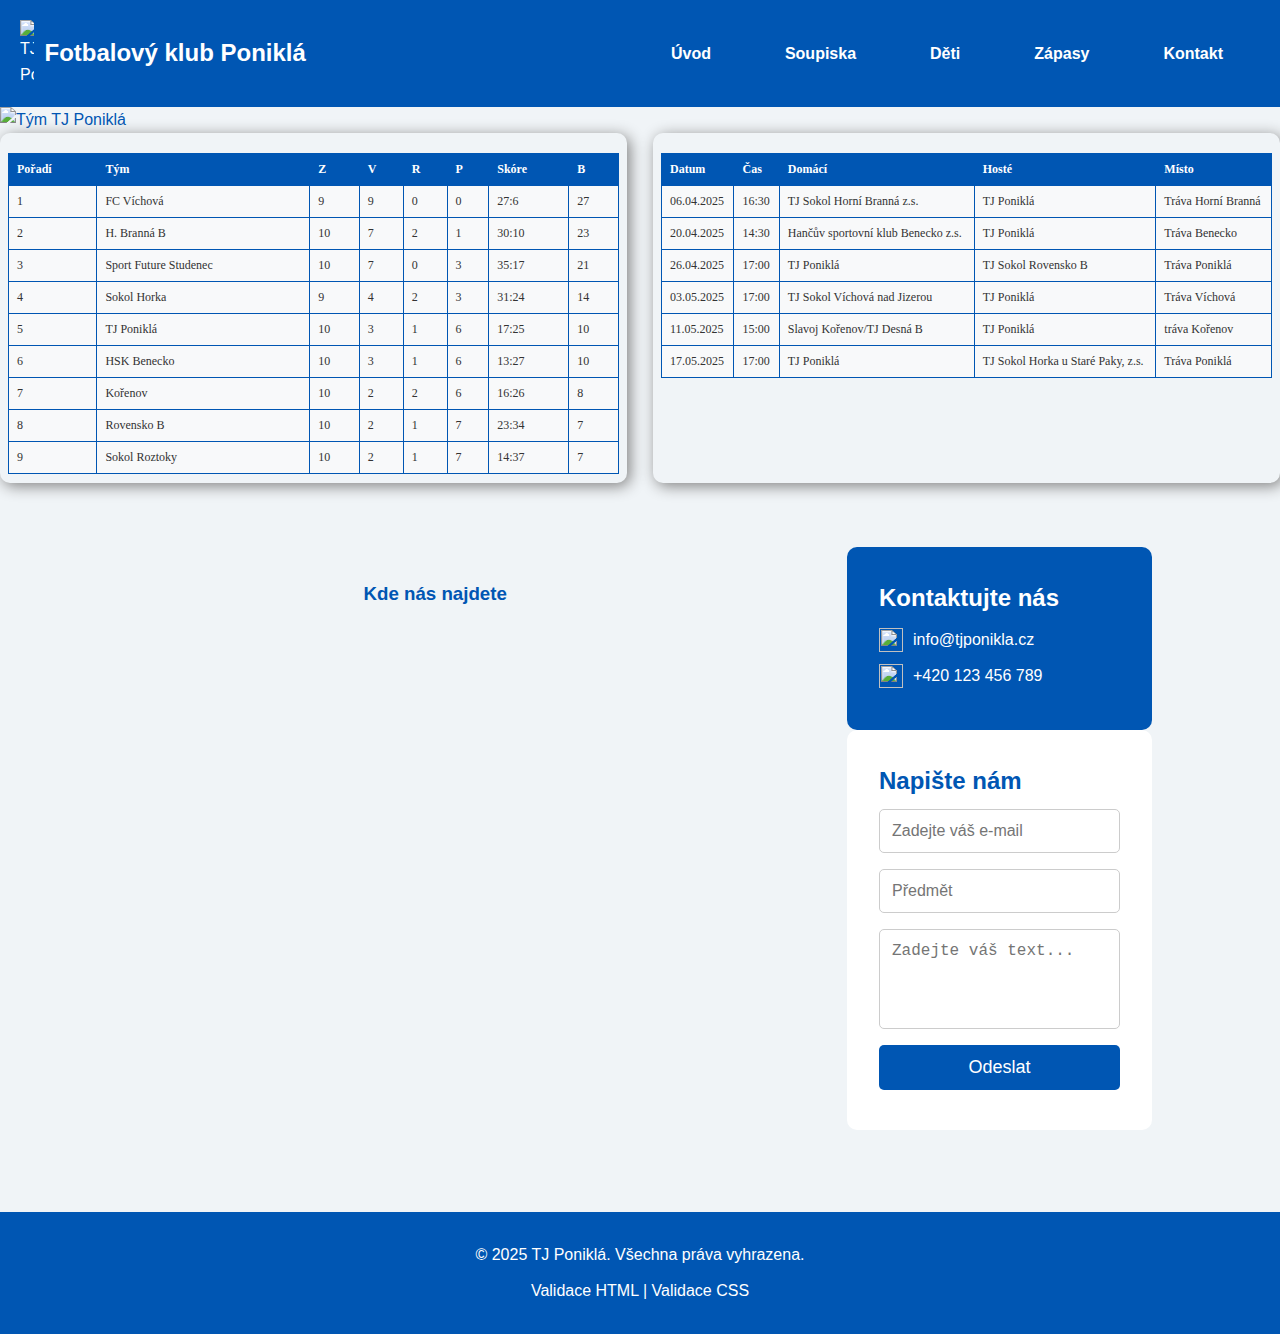
==== index.html @ bc66845b "Add files via upload" ====
<!DOCTYPE html>
<html lang="cs">

<head>
    <meta charset="UTF-8">
    <meta name="viewport" content="width=device-width, initial-scale=1.0">
    <meta http-equiv="X-UA-Compatible" content="ie=edge">
    <title>TJ Poniklá</title>
    <link rel="stylesheet" href="style.css">
</head>

<body>
    <header>
        <div class="logo">
            <img src="imagine/logo.jpg" alt="TJ Poniklá">
            <span class="logo-text">Fotbalový klub Poniklá</span>
        </div>
        <nav>
            <div id="menu-icon">
                <span></span>
                <span></span>
                <span></span>
            </div>
            <ul id="nav-list">
                <li><a href="index.html">Úvod</a></li>
                <li><a href="soupiska.html">Soupiska</a></li>
                <li><a href="deti.html">Děti</a></li>
                <li><a href="zapasy.html">Zápasy</a></li>
                <li><a href="kontakt.html">Kontakt</a></li>
            </ul>
        </nav>
    </header>
    

    <section id="main-photo">
        <img src="imagine/hromadne_foto.jpg" alt="Tým TJ Poniklá">
    </section>
   

    
    
    <div class="tabulky-container">
        <iframe id="tabulkaIframe" src="tabulka.html" width="49%" height="600"></iframe>
        <iframe id="zapasyIframe" src="nadchazejici_zapasy.html" width="49%" height="600"></iframe>
    </div>
    
    
    
    <div class="wrapper">
        <div class="map-container">
            <h3>Kde nás najdete</h3>
            <iframe src="https://www.google.com/maps/embed?pb=!1m18!1m12!1m3!1d2529.068969776859!2d15.456956276728032!3d50.662979971633455!2m3!1f0!2f0!3f0!3m2!1i1024!2i768!4f13.1!3m3!1m2!1s0x470ec7bad623356d%3A0xd2d314b753282fa3!2zRm90YmFsb3bDqSBoxZlpxaF0xJsgUG9uaWtsw6E!5e0!3m2!1scs!2scz!4v1739966859310!5m2!1scs!2scz" width="600" height="450" style="border:0;" allowfullscreen="" loading="lazy" referrerpolicy="no-referrer-when-downgrade"></iframe>        </div>
    
        <section id="contact">
            <div class="info con-box">
                <div class="con">
                    <h2>Kontaktujte nás</h2>
                    <ul>
                        <li><img src="imagine/email_logo.png" alt=""> info@tjponikla.cz</li>
                        <li><img src="imagine/white-phone-icon-on-blue-background-vector-7352042.jpg" alt=""> +420 123 456 789</li>
                    </ul>
                </div>
            </div>
            <div class="info con-box white-background">
                <div class="con">
                    <h2>Napište nám</h2>
                    <form class="form" action="mailto:info@tjponikla.cz" method="post" enctype="text/plain">
                        <input type="email" placeholder="Zadejte váš e-mail" required>
                        <input type="text" placeholder="Předmět" required>
                        <textarea placeholder="Zadejte váš text..." required></textarea>
                        <input type="submit" value="Odeslat" id="sbmt-btn">
                    </form>
                </div>
            </div>
        </section>
    </div>

    <footer>
        <p>&copy; 2025 TJ Poniklá. Všechna práva vyhrazena.</p>
        <p><a href="https://validator.w3.org/check?uri=referer">Validace HTML</a> | <a href="https://jigsaw.w3.org/css-validator/validator?uri=referer">Validace CSS</a></p>
    </footer>

    <script src="script.js">
       
    </script>
</body>

</html>
---- style.css ----
/* Reset stylů */
* {
    padding: 0;
    margin: 0;
    box-sizing: border-box;
}

/* Základní nastavení pro tělo stránky */
body {
    font-family: Arial, sans-serif;
    line-height: 1.6;
    background-color: #f0f4f7;
    color: #0056b3;
    margin: 0; /* Odstraní mezery kolem těla stránky */
}

/* Hlavička stránky */
header {
    display: flex;
    justify-content: space-between;
    align-items: center;
    padding: 20px;
    background-color: #0056b3;
    color: white;
    margin-bottom: 0;
    position: sticky;  /* Přidání sticky efektu */
    top: 0;  /* Uchová hlavičku na vrchu */
    z-index: 1000; /* Zajišťuje, že bude vždy nad ostatními elementy */
}

/* Logo a text vedle něj */
header .logo {
    display: flex;
    align-items: center;
}

header .logo img {
    width: 4%; /* Logo v hlavičce */
    margin-right: 10px; /* Mezera mezi logem a textem */
}

header .logo .logo-text {
    font-size: 1.5rem;
    font-weight: bold;
    color: white;
}

/* Navigace */
nav ul {
    list-style: none;
    display: flex;
}

nav ul li {
    margin: 0 15px;
}

nav ul li a {
    color: white;
    text-decoration: none;
    font-weight: bold;
}
.soupiska {
    text-align: center;
    padding: 20px;
}

.hrac-container {
    display: flex;
    flex-wrap: wrap;
    justify-content: center;
    gap: 20px;
}
.hrac {
    text-align: center;
    background-color: #0056b3;
    color: white;
    padding: 10px;
    border-radius: 10px;
    width: 200px; /* Pevná šířka pro konzistentní vzhled */
    transition: 0.3s;
    display: flex;
    flex-direction: column;
    align-items: center;
}

.hrac p {
    display: block; /* Každý řádek zůstane pod sebou */
    margin: 5px 0; /* Odstup mezi řádky */
    text-align: center;
    white-space: normal; /* Umožní zalomení textu */
}

.hrac img {
    width: 100%;
    border-radius: 10px;
    object-fit: cover;
}

.hrac h3 {
    margin: 10px 0 5px 0;
}


.hrac:hover {
    background-color: white;
    color: #0056b3;
    box-shadow: 0 0 10px rgba(0, 0, 0, 0.2);
}

.hrac h2 {
    color: #0056b3;
    border-bottom: 2px solid #0056b3;
    display: inline-block;
    padding-bottom: 5px
}
/* Responzivní navigace pro malé obrazovky */
#menu-icon {
    display: none;
    flex-direction: column;
    cursor: pointer;
    width: 30px;
    height: 20px;
    justify-content: space-between;
}

#menu-icon span {
    background-color: white;
    height: 4px;
    width: 100%;
}



#nav-list {
    display: flex;
}

#nav-list a {
    display: block;
    padding: 10px 20px;
    color: white;
    text-decoration: none;
    border: 2px solid transparent;
    transition: all 0.1s ease-in-out;
}

/* Efekt při najetí myší */
#nav-list a:hover {
    background-color: white;
    color: #0056b3; /* Modrý text */
    border: 2px solid #0056b3; /* Ohraničení změní barvu na modrou */
    border-radius: 5px; /* Lehce zaoblené rohy */
    transform: scale(1.05); /* Mírné zvětšení odkazu */
    box-shadow: 0px 0px 10px rgba(255, 255, 255, 0.6); /* Jemný bílý svítící efekt */
}

@media (max-width: 768px) {
    #menu-icon {
        display: flex;
        position: absolute;
        top: 20px;
        right: 20px;
    }

    #nav-list {
        display: none;
        flex-direction: column;
        position: absolute;
        top: 70px;
        right: 0;
        background-color: #0056b3;
        width: 200px;
        padding: 10px 0;
    }

    #nav-list.active {
        display: flex;
    }
}

/* Hlavní fotka */
#main-photo {
    width: 100%;
    display: flex;
    justify-content: center;
    margin: 0; /* Odstraní mezeru nad fotkou */
}

#main-photo img {
    width: 100%;
    height: auto;
}
/* Kontejner pro iframe */
.iframe-container {
    width: 100%;
    margin: 20px auto;
    padding: 10px;
    background-color: white;
    border-radius: 10px;
    box-shadow: 0 4px 8px rgba(0, 0, 0, 0.1);
    overflow: hidden;
}

/* Styly pro iframe */
iframe {
    width: 100%;
    height: 500px;
    border: none;
    border-radius: 10px;
}

/* Tabulka */
table.dataframe {
    width: 100%;
    border-collapse: collapse;
    margin-top: 20px;
}

table.dataframe th, table.dataframe td {
    padding: 10px;
    text-align: left;
    border: 1px solid #0056b3;
    background-color: #f8f9fa;
}

table.dataframe th {
    background-color: #0056b3;
    color: white;
    font-weight: bold;
}

table.dataframe tr:nth-child(even) {
    background-color: #e9ecef;
}

table.dataframe tr:hover {
    background-color: #dfe3e9;
}

table.dataframe td {
    color: #333;
}





/* KONTAKT - Flexbox pro mapu a formulář vedle sebe */
.wrapper {
    display: flex;
    justify-content: space-between;
    gap: 20px;
    margin: 5% auto;
    width: 80%;
}

.map-container,
.con-form {
    width: 60%; /* Každý zabírá 48% šířky */
}

.map-container {
    text-align: center;
    background: #f0f4f7;
    padding: 2rem;
    border-radius: 10px;
}

.map-container iframe {
    width: 100%;
    height: 500px;
    border-radius: 10px;
}

.con-form {
    background: white;
    padding: 2rem;
    color: gray;
    border-radius: 10px;
}

/* Sekce kontaktní informace */
.info {
    background: #0056b3;
    color: white;
    padding: 2rem;
    border-radius: 10px;
}

.info ul {
    padding-left: 0;
}

.info ul li {
    list-style: none;
    margin: 10px 0;
    display: flex;
    align-items: center;
}

.info ul li img {
    width: 24px;
    height: 24px;
    margin-right: 10px;
}

.white-background {
    background: white;
    color: #0056b3;
}

/* Formulář */
.form {
    display: flex;
    flex-direction: column;
    align-items: center;
}

.form input,
.form textarea {
    width: 100%;
    padding: 12px;
    margin: 8px 0;
    border: 1px solid #ccc;
    border-radius: 5px;
    font-size: 16px;
}

.form textarea {
    resize: none;
    height: 100px;
}

#sbmt-btn {
    width: 100%;
    background: #0056b3;
    color: white;
    padding: 12px;
    border: none;
    font-size: 18px;
    cursor: pointer;
    transition: 0.3s;
    border-radius: 5px;
}

#sbmt-btn:hover {
    background: #003d82;
}

/* Responzivní úpravy pro malé obrazovky */
@media (max-width: 768px) {
    .wrapper {
        flex-direction: column; /* Bloky pod sebou na malých obrazovkách */
        align-items: center;
    }

    .map-container,
    .con-form {
        width: 100%; /* Každý zabírá 100% šířky */
    }
}

/* FOOTER */
footer {
    text-align: center;
    padding: 20px;
    background-color: #0056b3;
    color: white;
}

footer p {
    margin: 10px 0;
}

footer a {
    color: white;
    text-decoration: none;
}

.tabulky-container {
    display: flex;
    justify-content: space-between;
    gap: 2%;
    width: 100%;
    flex-wrap: wrap; /* Přidáno pro umožnění přechodu na nový řádek */
}

.tabulky-container iframe {
    border: none;
    box-shadow: 3px 3px 15px grey;
    width: 49%; /* Nastavení šířky iframe */
    height: 350px; /* Počáteční výška iframe */
}

/* Mediální dotaz pro menší obrazovky */
@media (max-width: 768px) {
    .tabulky-container iframe {
        width: 100%; /* Tabulky budou na celé šířce */
        height: auto; /* Výška se přizpůsobí obsahu */
        margin-bottom: 20px; /* Přidá mezery mezi tabulkami */
    }
}

/* Zajištění stejné výšky pro obě tabulky */
@media (max-width: 768px) {
    .tabulky-container iframe {
        height: 500px; /* Příklad menší výšky pro mobilní zařízení */
    }
}

  
 
  
 
/* Hero Section */
.hero {
    background: url('hero-image.jpg') center/cover no-repeat;
    height: 400px;
    display: flex;
    align-items: center;
    justify-content: center;
    text-align: center;
    color: white;
    font-size: 2rem;
    font-weight: bold;
    text-shadow: 2px 2px 5px rgba(0, 0, 0, 0.5);
}

/* Přihláška Form */
.container {
    display: flex;
    justify-content: space-around; /* Přidá rozestup mezi prvky */
    align-items: flex-start;
    gap: 30px; /* Větší mezera mezi sloupci */
}

.prihlaska {
    width: 40%; /* Mírně zmenšená přihláška */
}

.rozpis-treninku {
    width: 50%; /* Mírně zvětšený rozpis */
}

.prihlaska label {
    display: block;
    margin-top: 3px;
    font-weight: bold;
}

.prihlaska input,
.prihlaska textarea {
    width: 100%;
    margin-bottom: 5px;
}



.prihlaska button {
    width: auto;
    margin-top: 3px;
    margin-bottom: 10px;
    padding: 5px 10px;
}

.rozpis-treninku h2 {
    margin-bottom: 10px;
}

.rozpis-treninku p {
    font-size: 40px;
    line-height: 2;
}


/* Trenéři */
.treneri-container {
    display: flex;
    justify-content: center;
    gap: 20px;
    margin: 50px auto;
    flex-wrap: wrap;
    max-width: 800px;
}

.trener {
    background: white;
    padding: 15px;
    text-align: center;
    border-radius: 10px;
    box-shadow: 0 0 10px rgba(0, 0, 0, 0.1);
    width: calc(50% - 20px);
    box-sizing: border-box;
}

.trener img {
    width: 100px;
    height: 100px;
    border-radius: 50%;
    object-fit: cover;
}

.trener h3 {
    color: #004080;
    margin: 10px 0 5px;
}

.trener p {
    margin: 5px 0;
    font-size: 0.9rem;
}



.nabidka {
    background: linear-gradient(135deg, #0056b3, #003580);
    color: white;
    padding: 20px;
    border-radius: 10px;
    text-align: center;
    max-width: 600px;
    margin: 20px auto;
    box-shadow: 0 4px 10px rgba(0, 0, 0, 0.2);
    opacity: 0;
    transform: translateY(20px);
    animation: fadeInUp 1s ease-out forwards;
}

.nabidka h2 {
    font-size: 28px;
    margin-bottom: 10px;
    text-transform: uppercase;
    letter-spacing: 2px;
}

.nabidka p {
    font-size: 18px;
    line-height: 1.5;
    margin-bottom: 15px;
}

.nabidka ul {
    list-style: none;
    padding: 0;
}

.nabidka ul li {
    font-size: 16px;
    padding: 8px;
    background: rgba(255, 255, 255, 0.2);
    margin: 5px 0;
    border-radius: 5px;
    transition: 0.3s;
}

.nabidka ul li:hover {
    background: rgba(255, 255, 255, 0.4);
}

/* Animace pro postupné zobrazení */
@keyframes fadeInUp {
    from {
        opacity: 0;
        transform: translateY(20px);
    }
    to {
        opacity: 1;
        transform: translateY(0);
    }
}
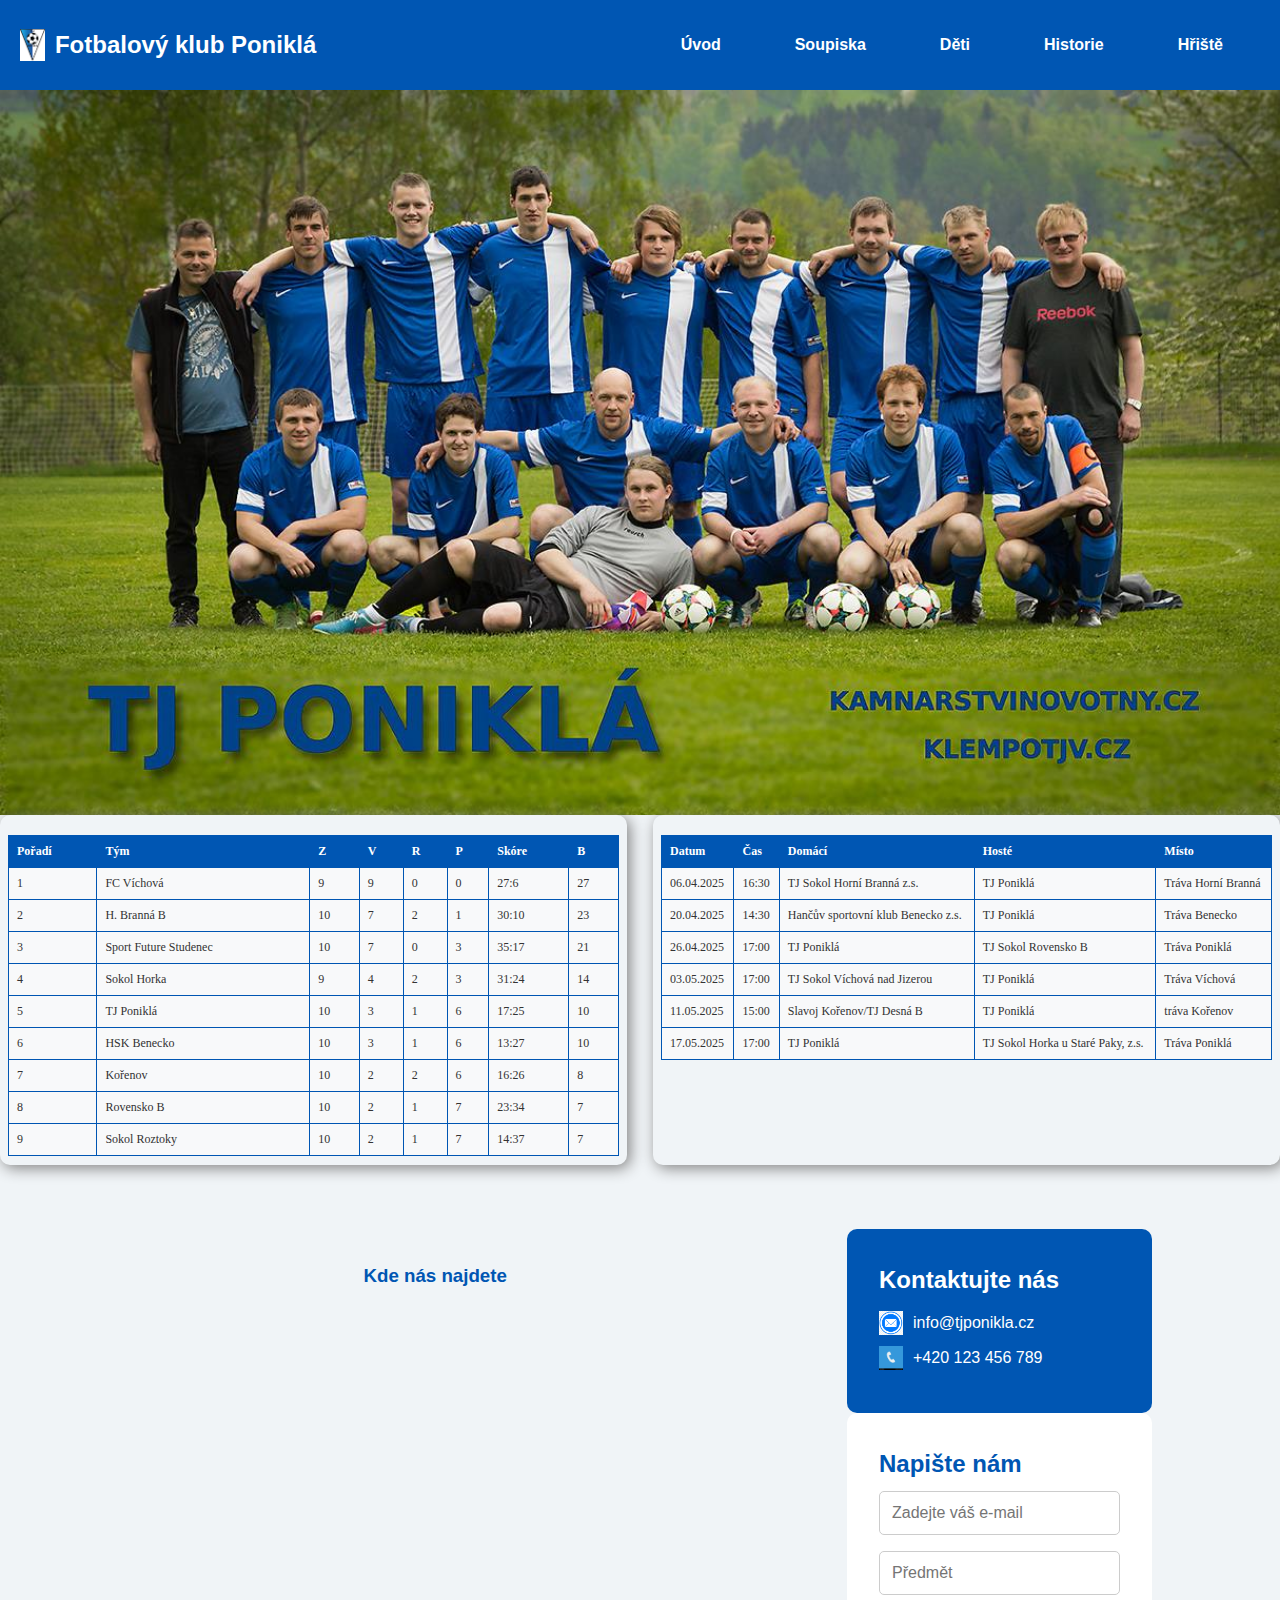
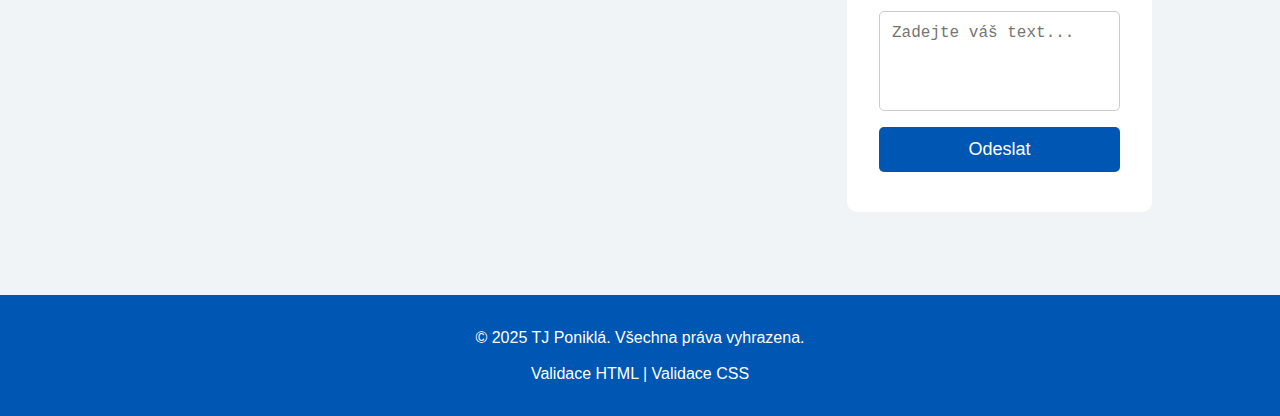
==== commit 095520b2: "Ukládám změny před pull" ====
--- a/index.html
+++ b/index.html
@@ -25,8 +25,8 @@
                 <li><a href="index.html">Úvod</a></li>
                 <li><a href="soupiska.html">Soupiska</a></li>
                 <li><a href="deti.html">Děti</a></li>
-                <li><a href="zapasy.html">Zápasy</a></li>
-                <li><a href="kontakt.html">Kontakt</a></li>
+                <li><a href="historie.html">Historie</a></li>
+                <li><a href="hriste.html">Hřiště</a></li>
             </ul>
         </nav>
     </header>
@@ -39,10 +39,11 @@
 
     
     
-    <div class="tabulky-container">
+    <div id="tabulka" class="tabulky-container" style="scroll-margin-top: 80px;">
         <iframe id="tabulkaIframe" src="tabulka.html" width="49%" height="600"></iframe>
         <iframe id="zapasyIframe" src="nadchazejici_zapasy.html" width="49%" height="600"></iframe>
     </div>
+      
     
     
     
--- a/style.css
+++ b/style.css
@@ -416,6 +416,7 @@
 /* Hero Section */
 .hero {
     background: url('hero-image.jpg') center/cover no-repeat;
+    background: url('historie-hero.jpg') center/cover no-repeat;
     height: 400px;
     display: flex;
     align-items: center;
@@ -427,51 +428,7 @@
     text-shadow: 2px 2px 5px rgba(0, 0, 0, 0.5);
 }
 
-/* Přihláška Form */
-.container {
-    display: flex;
-    justify-content: space-around; /* Přidá rozestup mezi prvky */
-    align-items: flex-start;
-    gap: 30px; /* Větší mezera mezi sloupci */
-}
-
-.prihlaska {
-    width: 40%; /* Mírně zmenšená přihláška */
-}
-
-.rozpis-treninku {
-    width: 50%; /* Mírně zvětšený rozpis */
-}
-
-.prihlaska label {
-    display: block;
-    margin-top: 3px;
-    font-weight: bold;
-}
-
-.prihlaska input,
-.prihlaska textarea {
-    width: 100%;
-    margin-bottom: 5px;
-}
-
-
-
-.prihlaska button {
-    width: auto;
-    margin-top: 3px;
-    margin-bottom: 10px;
-    padding: 5px 10px;
-}
-
-.rozpis-treninku h2 {
-    margin-bottom: 10px;
-}
-
-.rozpis-treninku p {
-    font-size: 40px;
-    line-height: 2;
-}
+
 
 
 /* Trenéři */
@@ -569,3 +526,223 @@
         transform: translateY(0);
     }
 }
+
+
+
+
+/* Obsah */
+
+
+/* Galerie */
+.gallery {
+    display: flex;
+    flex-wrap: wrap;
+    gap: 10px;
+    justify-content: center;
+}
+
+.gallery img {
+    width: 200px;  /* Nebo nastav šířku podle potřeby */
+    height: auto;
+    border-radius: 10px;
+    box-shadow: 0 0 10px rgba(0, 0, 0, 0.1);
+    transition: transform 0.3s ease-in-out;
+}
+
+.gallery img:hover {
+    transform: scale(1.1);
+}
+
+
+
+/* Hlavička */
+.zaz-header {
+    background-color: #0056b3;
+    color: white;
+    padding: 15px;
+    text-align: center;
+    animation: zaz-fadeInDown 1s ease-in-out;
+}
+
+.zaz-nav ul {
+    list-style: none;
+    display: flex;
+    justify-content: center;
+    margin-top: 10px;
+}
+
+.zaz-nav ul li {
+    margin: 0 15px;
+}
+
+.zaz-nav ul li a {
+    color: white;
+    text-decoration: none;
+    font-weight: bold;
+    transition: all 0.3s ease;
+}
+
+.zaz-nav ul li a:hover {
+    text-shadow: 0px 0px 10px white;
+}
+
+/* Sekce */
+.zaz-main {
+    padding: 20px;
+    max-width: 1000px;
+    margin: auto;
+}
+
+/* Animovaný nadpis */
+.zaz-title {
+    text-align: center;
+    margin: 20px 0;
+    color: #0056b3;
+    animation: zaz-fadeInUp 1s ease-in-out;
+}
+
+/* Tabulka */
+.zaz-tabulka table {
+    width: 100%;
+    border-collapse: collapse;
+    margin: 20px 0;
+}
+
+.zaz-tabulka table, .zaz-tabulka th, .zaz-tabulka td {
+    border: 1px solid #0056b3;
+    text-align: center;
+    padding: 10px;
+}
+
+.zaz-tabulka th {
+    background-color: #0056b3;
+    color: white;
+}
+
+.zaz-tabulka tr:nth-child(even) {
+    background-color: #e0e7ff;
+}
+
+/* Video sekce */
+.zaz-video {
+    text-align: center;
+    margin: 30px 0;
+}
+
+.zaz-video video {
+    width: 80%;
+    border-radius: 10px;
+    box-shadow: 0px 0px 15px rgba(0, 0, 0, 0.2);
+}
+
+/* Formulář */
+.zaz-form {
+    background: white;
+    padding: 20px;
+    border-radius: 10px;
+    box-shadow: 0px 4px 10px rgba(0, 0, 0, 0.1);
+}
+
+.zaz-form fieldset {
+    border: 2px solid #0056b3;
+    padding: 15px;
+    margin-bottom: 15px;
+}
+
+.zaz-form legend {
+    font-weight: bold;
+    color: #0056b3;
+}
+
+.zaz-form label {
+    display: block;
+    margin: 10px 0 5px;
+}
+
+.zaz-form input {
+    width: 100%;
+    padding: 8px;
+    border: 1px solid #ccc;
+    border-radius: 5px;
+}
+
+.zaz-form button {
+    width: 100%;
+    padding: 10px;
+    background-color: #0056b3;
+    color: white;
+    border: none;
+    font-size: 16px;
+    cursor: pointer;
+    transition: all 0.3s ease;
+}
+
+.zaz-form button:hover {
+    background-color: #003580;
+    box-shadow: 0px 0px 10px rgba(0, 0, 0, 0.3);
+}
+
+/* Animace */
+@keyframes zaz-fadeInUp {
+    from {
+        opacity: 0;
+        transform: translateY(20px);
+    }
+    to {
+        opacity: 1;
+        transform: translateY(0);
+    }
+}
+
+@keyframes zaz-fadeInDown {
+    from {
+        opacity: 0;
+        transform: translateY(-20px);
+    }
+    to {
+        opacity: 1;
+        transform: translateY(0);
+    }
+}
+
+/* Responzivita */
+@media (max-width: 768px) {
+    .zaz-nav ul {
+        flex-direction: column;
+        text-align: center;
+    }
+
+    .zaz-nav ul li {
+        margin: 10px 0;
+    }
+
+    .zaz-video video {
+        width: 100%;
+    }
+}
+
+
+
+.zaz-seznamy {
+    background: #f8f9fa;
+    padding: 20px;
+    border-radius: 10px;
+    box-shadow: 0px 4px 10px rgba(0, 0, 0, 0.1);
+    margin: 20px 0;
+}
+
+.zaz-seznamy h3 {
+    color: #0056b3;
+    margin-bottom: 10px;
+}
+
+.zaz-seznamy ol, .zaz-seznamy ul {
+    padding-left: 20px;
+}
+
+.zaz-seznamy li {
+    margin: 5px 0;
+}
+
+
+
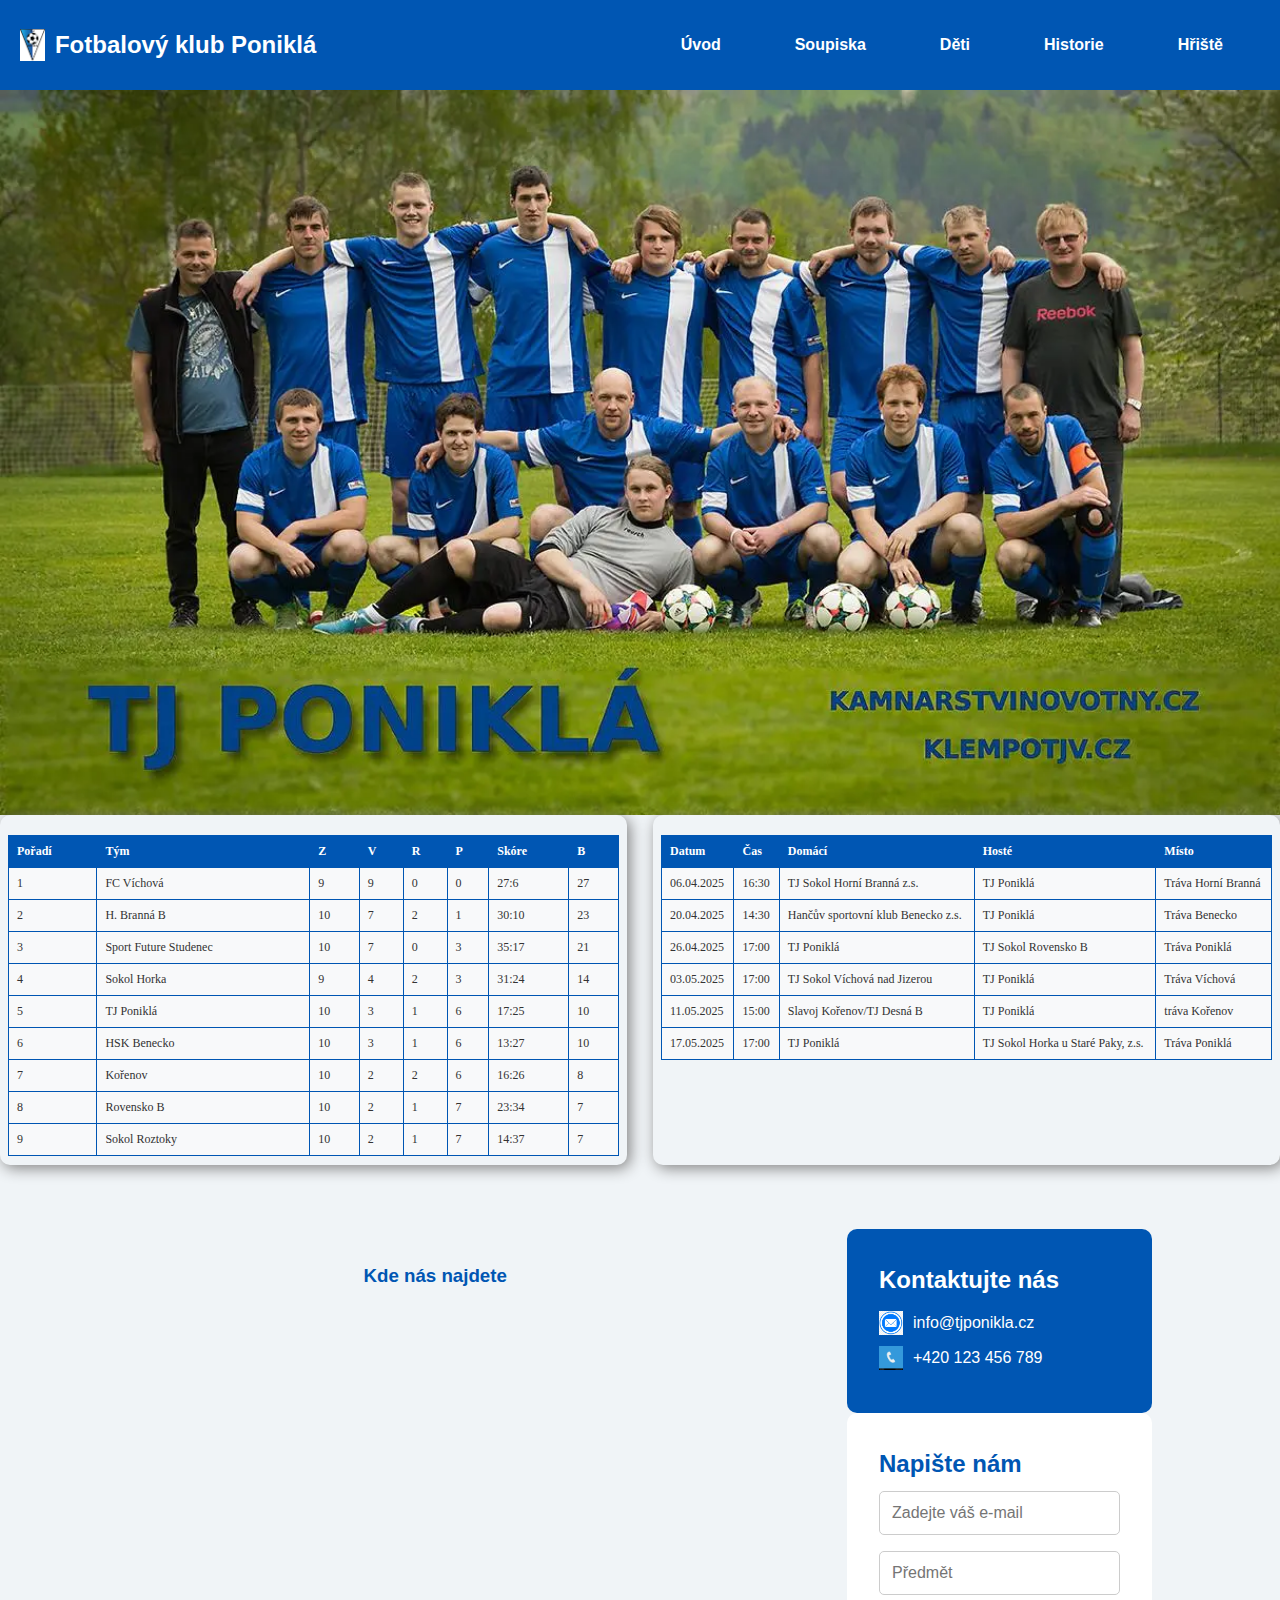
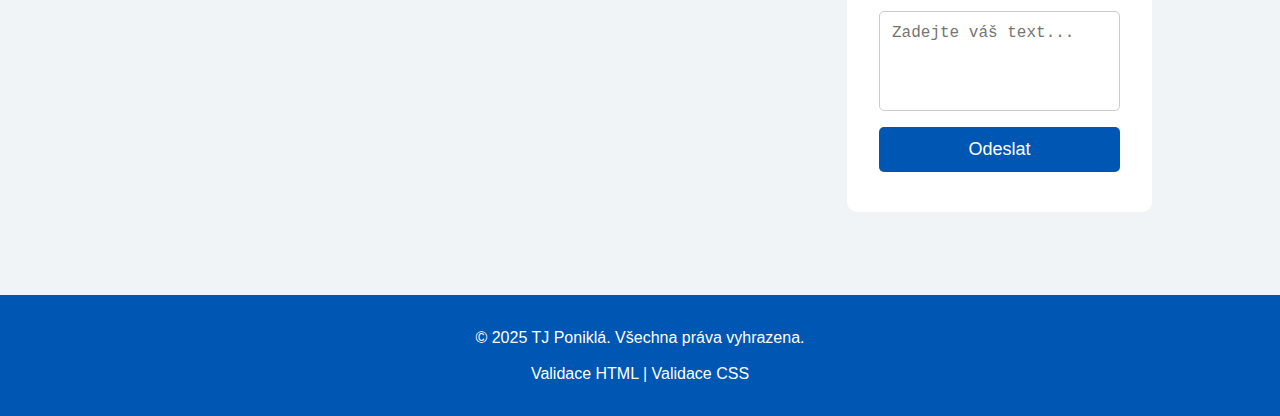
==== commit 28d391cf: "obrazky" ====
--- a/index.html
+++ b/index.html
@@ -1,6 +1,5 @@
 <!DOCTYPE html>
 <html lang="cs">
-
 <head>
     <meta charset="UTF-8">
     <meta name="viewport" content="width=device-width, initial-scale=1.0">
@@ -8,11 +7,10 @@
     <title>TJ Poniklá</title>
     <link rel="stylesheet" href="style.css">
 </head>
-
 <body>
     <header>
         <div class="logo">
-            <img src="imagine/logo.jpg" alt="TJ Poniklá">
+            <img src="imagine/logo.webp" alt="TJ Poniklá" loading="lazy">
             <span class="logo-text">Fotbalový klub Poniklá</span>
         </div>
         <nav>
@@ -30,35 +28,32 @@
             </ul>
         </nav>
     </header>
-    
 
-    <section id="main-photo">
-        <img src="imagine/hromadne_foto.jpg" alt="Tým TJ Poniklá">
-    </section>
-   
+
 
     
     
+    <section id="main-photo">
+        <img src="imagine/hromadne_foto.webp" alt="Tým TJ Poniklá" width="800" height="500" loading="lazy">
+    </section>
+
     <div id="tabulka" class="tabulky-container" style="scroll-margin-top: 80px;">
-        <iframe id="tabulkaIframe" src="tabulka.html" width="49%" height="600"></iframe>
-        <iframe id="zapasyIframe" src="nadchazejici_zapasy.html" width="49%" height="600"></iframe>
+        <iframe id="tabulkaIframe" src="tabulka.html" width="49%" height="600" title="Tabulka výsledků"></iframe>
+        <iframe id="zapasyIframe" src="nadchazejici_zapasy.html" width="49%" height="600" title="Nadcházející zápasy"></iframe>
     </div>
       
-    
-    
-    
     <div class="wrapper">
         <div class="map-container">
             <h3>Kde nás najdete</h3>
-            <iframe src="https://www.google.com/maps/embed?pb=!1m18!1m12!1m3!1d2529.068969776859!2d15.456956276728032!3d50.662979971633455!2m3!1f0!2f0!3f0!3m2!1i1024!2i768!4f13.1!3m3!1m2!1s0x470ec7bad623356d%3A0xd2d314b753282fa3!2zRm90YmFsb3bDqSBoxZlpxaF0xJsgUG9uaWtsw6E!5e0!3m2!1scs!2scz!4v1739966859310!5m2!1scs!2scz" width="600" height="450" style="border:0;" allowfullscreen="" loading="lazy" referrerpolicy="no-referrer-when-downgrade"></iframe>        </div>
+            <iframe src="https://www.google.com/maps/embed?pb=!1m18!1m12!1m3!1d2529.068969776859!2d15.456956276728032!3d50.662979971633455!2m3!1f0!2f0!3f0!3m2!1i1024!2i768!4f13.1!3m3!1m2!1s0x470ec7bad623356d%3A0xd2d314b753282fa3!2zRm90YmFsb3bDqSBoxZlpxaF0xJsgUG9uaWtsw6E!5e0!3m2!1scs!2scz!4v1739966859310!5m2!1scs!2scz" width="600" height="450" style="border:0;" allowfullscreen="" loading="lazy" referrerpolicy="no-referrer-when-downgrade" title="mapa ponikla"></iframe>       </div>
     
         <section id="contact">
             <div class="info con-box">
                 <div class="con">
                     <h2>Kontaktujte nás</h2>
                     <ul>
-                        <li><img src="imagine/email_logo.png" alt=""> info@tjponikla.cz</li>
-                        <li><img src="imagine/white-phone-icon-on-blue-background-vector-7352042.jpg" alt=""> +420 123 456 789</li>
+                        <li><img src="imagine/email_logo.webp" alt="Email" width="30" height="30"> info@tjponikla.cz</li>
+                        <li><img src="imagine/white-phone-icon-on-blue-background-vector-7352042.webp" alt="Telefon" width="30" height="30"> +420 123 456 789</li>
                     </ul>
                 </div>
             </div>
@@ -81,9 +76,6 @@
         <p><a href="https://validator.w3.org/check?uri=referer">Validace HTML</a> | <a href="https://jigsaw.w3.org/css-validator/validator?uri=referer">Validace CSS</a></p>
     </footer>
 
-    <script src="script.js">
-       
-    </script>
+    <script src="script.js" async></script>
 </body>
-
 </html>
--- a/style.css
+++ b/style.css
@@ -746,3 +746,153 @@
 
 
 
+
+/* Hero Section */
+.historie-hero {
+    text-align: center;
+    padding: 30px 15px; /* Větší padding pro výšku */
+    color: white;
+    font-size: 2.5em;
+    font-weight: bold;
+    background-color: rgba(3, 94, 213, 0.8);
+    height: 250px; /* Nastavení pevné výšky */
+    display: flex;
+    justify-content: center;
+    align-items: center; /* Vertikální zarovnání textu */
+}
+
+/* Historie Content */
+.historie-container {
+    max-width: 900px;
+    margin: auto;
+    padding: 30px;
+    text-align: justify;
+    background: #f4f4f4;
+    border-radius: 10px;
+    box-shadow: 0px 0px 15px rgba(0, 0, 0, 0.1);
+}
+
+/* Gallery Section */
+.historie-gallery {
+    text-align: center;
+    padding: 30px;
+    background: #eaeaea;
+}
+
+/* Gallery Container */
+.historie-gallery-container {
+    display: flex;
+    justify-content: center;
+    gap: 20px;
+    flex-wrap: wrap;
+}
+
+/* Gallery Item */
+.historie-gallery-item {
+    width: 28%;
+    border-radius: 8px;
+    box-shadow: 0px 0px 8px rgba(0, 0, 0, 0.3);
+    transition: transform 0.3s ease-in-out;
+}
+
+/* Gallery Item Hover Effect */
+.historie-gallery-item:hover {
+    transform: scale(1.05);
+}
+
+/* Responsive design for small screens */
+@media (max-width: 768px) {
+    .historie-gallery-item {
+        width: 90%;
+    }
+}
+
+
+
+/* Flexibilní rozpis tréninku */
+.rozpis-treninku-container {
+    display: flex;
+    flex-direction: column;
+    justify-content: center;
+    align-items: center;
+    padding: 20px;
+    background-color: #f4f4f4;
+    border-radius: 10px;
+    box-shadow: 0 0 15px rgba(0, 0, 0, 0.1);
+    max-width: 1000px;
+    margin: auto;
+    animation: fadeIn 1s ease-in-out;
+}
+
+/* Animace - Pomalé zobrazení */
+@keyframes fadeIn {
+    0% {
+        opacity: 0;
+        transform: translateY(30px);
+    }
+    100% {
+        opacity: 1;
+        transform: translateY(0);
+    }
+}
+
+/* Záhlaví rozpisu */
+.rozpis-treninku-header {
+    font-size: 2.5em;
+    font-weight: bold;
+    text-align: center;
+    margin-bottom: 20px;
+    color: #3c3c3c;
+    animation: slideIn 1s ease-in-out;
+}
+
+/* Animace - Zobrazení záhlaví */
+@keyframes slideIn {
+    0% {
+        opacity: 0;
+        transform: translateX(-50px);
+    }
+    100% {
+        opacity: 1;
+        transform: translateX(0);
+    }
+}
+
+/* Týdenní tréninky */
+.rozpis-treninku-list {
+    display: flex;
+    flex-wrap: wrap;
+    justify-content: center;
+    gap: 20px;
+    animation: fadeIn 1.5s ease-in-out;
+}
+
+/* Každý trénink */
+.rozpis-treninku-item {
+    background-color: #e3f2fd;
+    padding: 15px 25px;
+    border-radius: 8px;
+    box-shadow: 0px 0px 10px rgba(0, 0, 0, 0.2);
+    width: 250px;
+    text-align: center;
+    font-size: 1.2em;
+    color: #2a2a2a;
+    transition: transform 0.3s ease-in-out, box-shadow 0.3s ease-in-out;
+}
+
+/* Hover efekt pro každý trénink */
+.rozpis-treninku-item:hover {
+    transform: scale(1.05);
+    box-shadow: 0 0 20px rgba(0, 0, 0, 0.3);
+}
+
+/* Responsivita pro mobilní zařízení */
+@media (max-width: 768px) {
+    .rozpis-treninku-header {
+        font-size: 2em;
+    }
+
+    .rozpis-treninku-item {
+        width: 80%;
+    }
+}
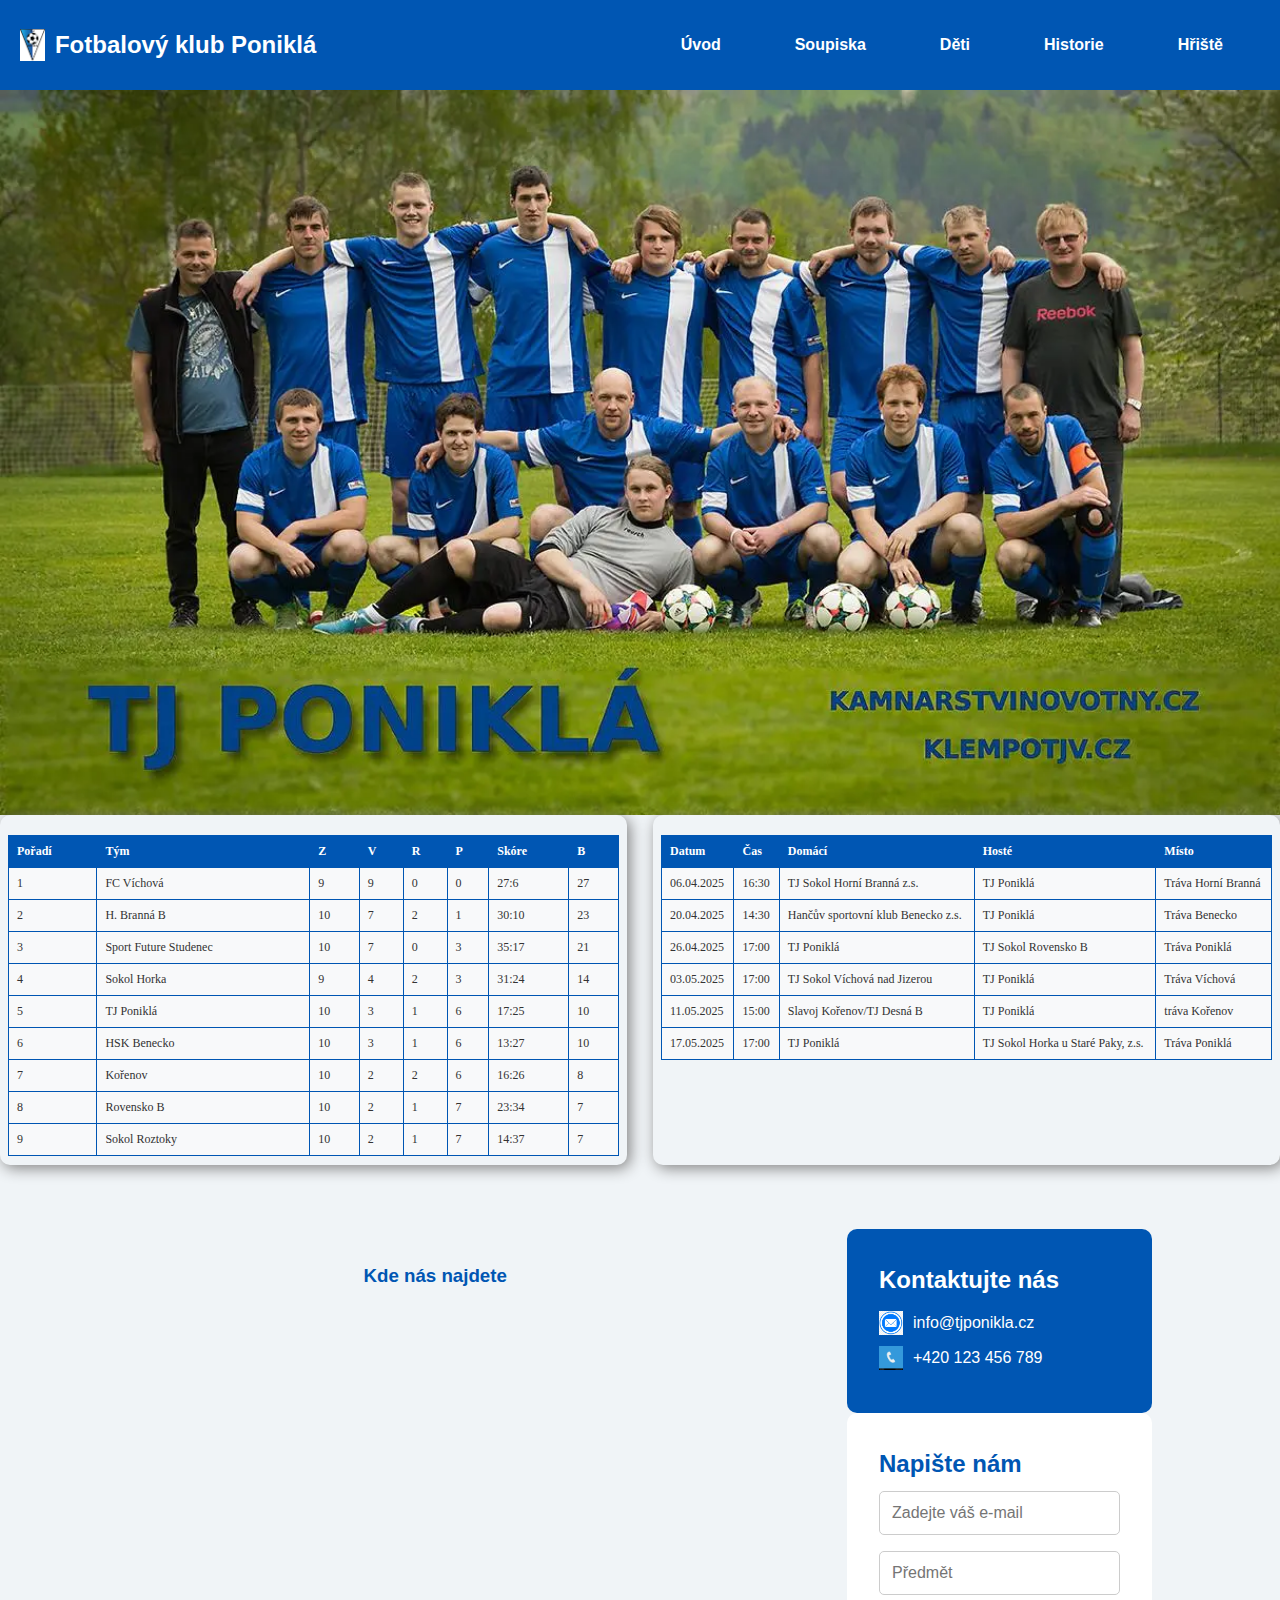
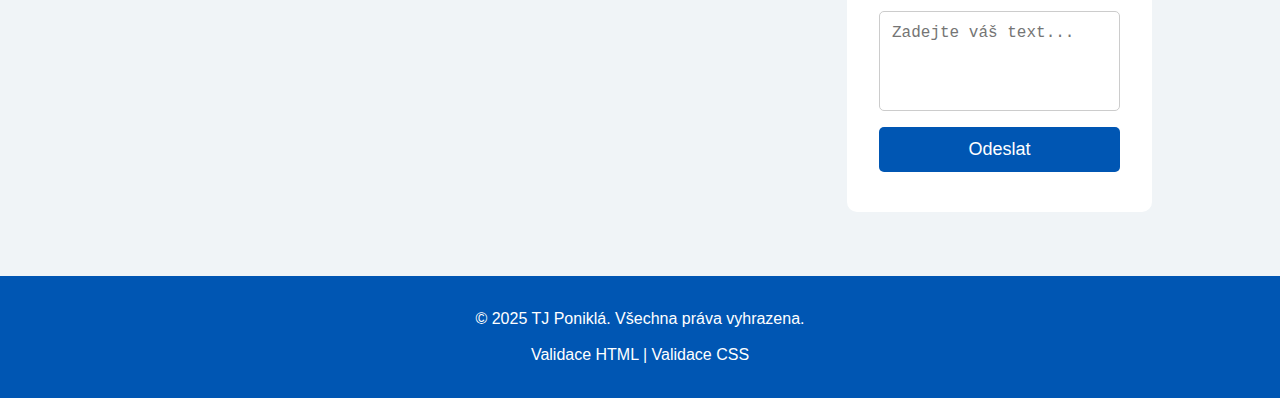
==== commit 4e9d7da5: "finish snad" ====
--- a/index.html
+++ b/index.html
@@ -29,23 +29,20 @@
         </nav>
     </header>
 
-
-
-    
-    
     <section id="main-photo">
         <img src="imagine/hromadne_foto.webp" alt="Tým TJ Poniklá" width="800" height="500" loading="lazy">
     </section>
 
     <div id="tabulka" class="tabulky-container" style="scroll-margin-top: 80px;">
-        <iframe id="tabulkaIframe" src="tabulka.html" width="49%" height="600" title="Tabulka výsledků"></iframe>
-        <iframe id="zapasyIframe" src="nadchazejici_zapasy.html" width="49%" height="600" title="Nadcházející zápasy"></iframe>
+        <iframe id="tabulkaIframe" src="tabulka.html" style="width: 49%;" height="600" title="Tabulka výsledků"></iframe>
+        <iframe id="zapasyIframe" src="nadchazejici_zapasy.html" style="width: 49%;" height="600" title="Nadcházející zápasy"></iframe>
     </div>
       
     <div class="wrapper">
         <div class="map-container">
             <h3>Kde nás najdete</h3>
-            <iframe src="https://www.google.com/maps/embed?pb=!1m18!1m12!1m3!1d2529.068969776859!2d15.456956276728032!3d50.662979971633455!2m3!1f0!2f0!3f0!3m2!1i1024!2i768!4f13.1!3m3!1m2!1s0x470ec7bad623356d%3A0xd2d314b753282fa3!2zRm90YmFsb3bDqSBoxZlpxaF0xJsgUG9uaWtsw6E!5e0!3m2!1scs!2scz!4v1739966859310!5m2!1scs!2scz" width="600" height="450" style="border:0;" allowfullscreen="" loading="lazy" referrerpolicy="no-referrer-when-downgrade" title="mapa ponikla"></iframe>       </div>
+            <iframe src="https://www.google.com/maps/embed?pb=!1m18!1m12!1m3!1d2529.068969776859!2d15.456956276728032!3d50.662979971633455!2m3!1f0!2f0!3f0!3m2!1i1024!2i768!4f13.1!3m3!1m2!1s0x470ec7bad623356d%3A0xd2d314b753282fa3!2zRm90YmFsb3bDqSBoxZlpxaF0xJsgUG9uaWtsw6E!5e0!3m2!1scs!2scz!4v1739966859310!5m2!1scs!2scz" style="width: 100%; height: 450px; border: 0;" allowfullscreen="" loading="lazy" referrerpolicy="no-referrer-when-downgrade" title="mapa ponikla"></iframe>       
+        </div>
     
         <section id="contact">
             <div class="info con-box">
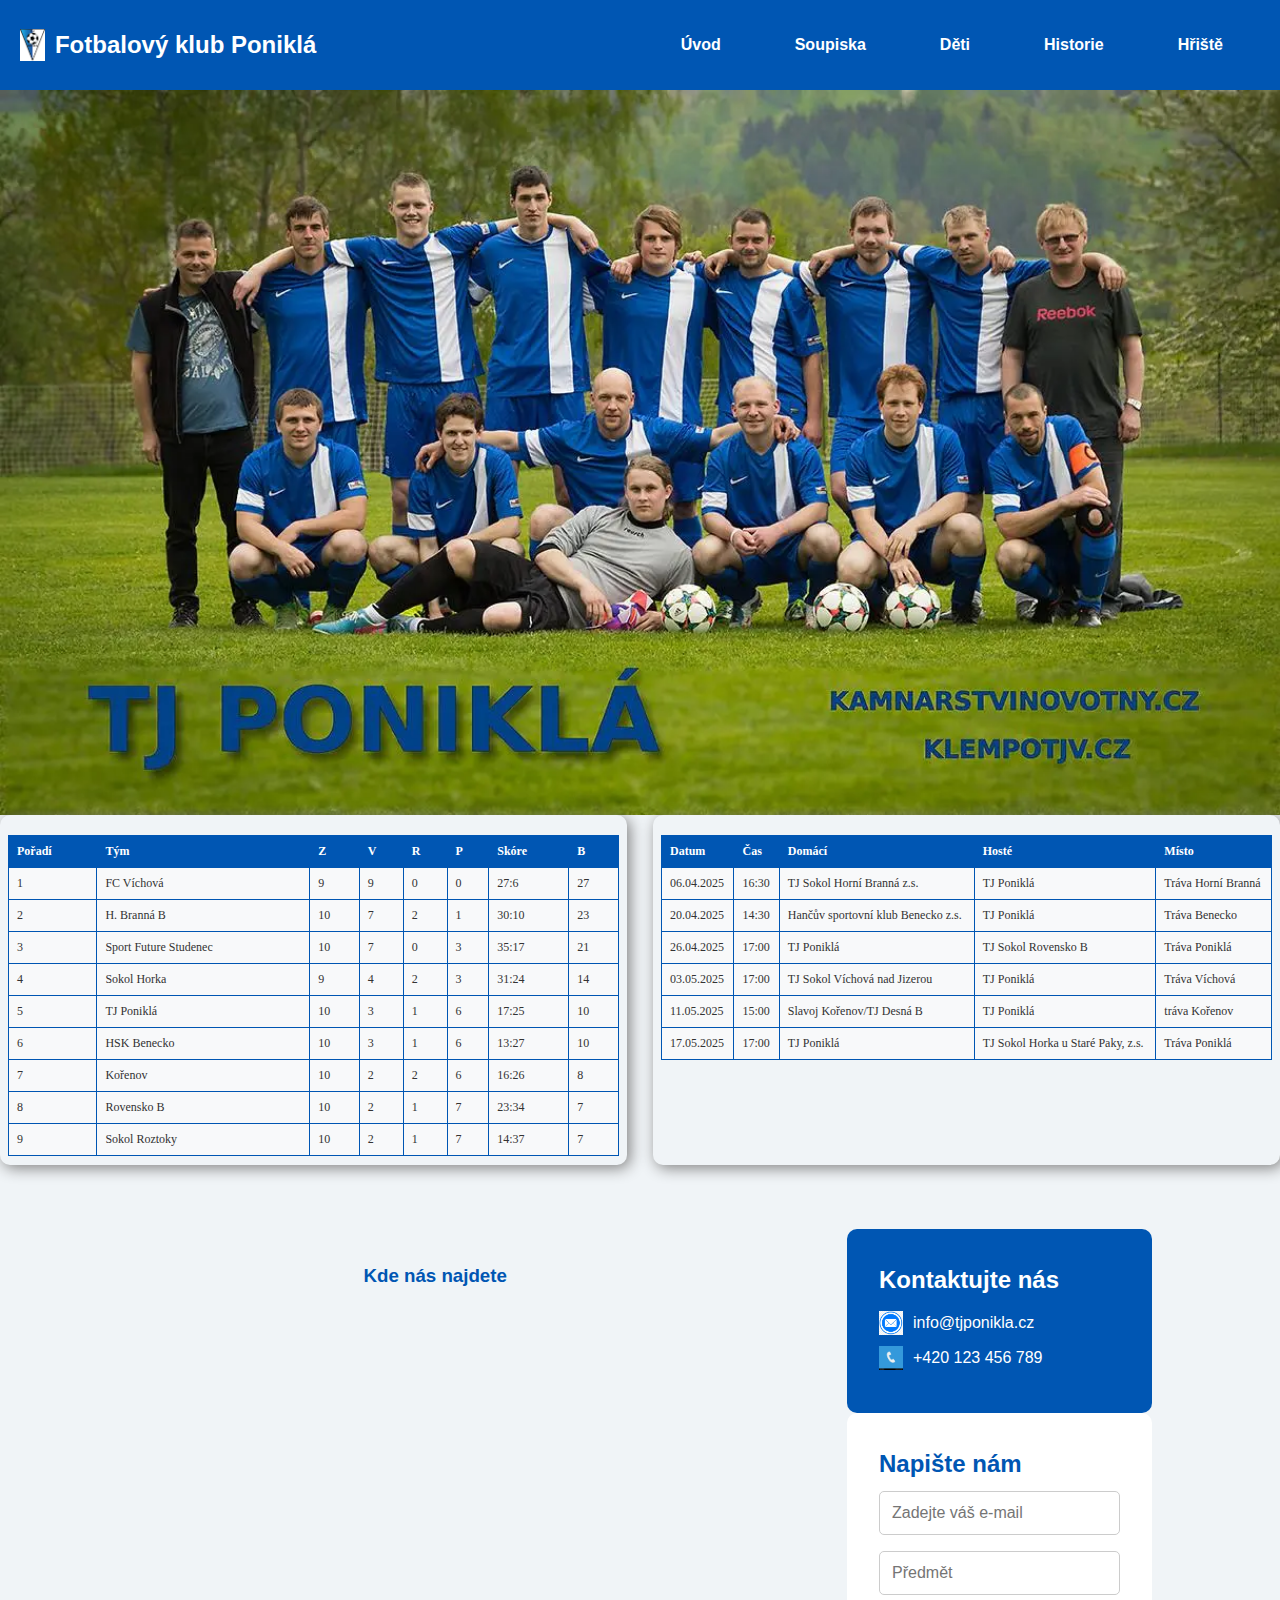
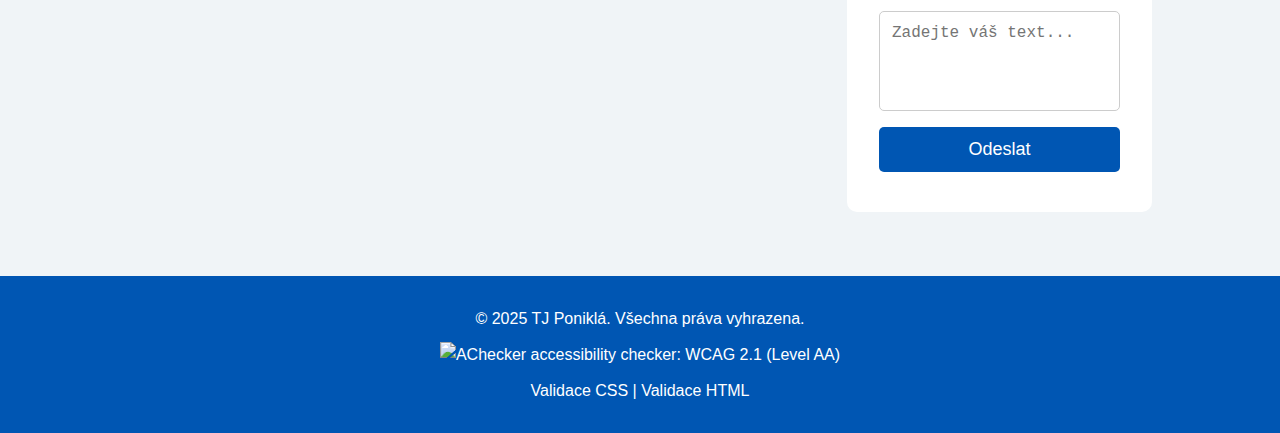
==== commit e5346521: "finish" ====
--- a/index.html
+++ b/index.html
@@ -29,9 +29,10 @@
         </nav>
     </header>
 
-    <section id="main-photo">
+    <!-- Změněno na div místo section pro odstranění varování -->
+    <div id="main-photo">
         <img src="imagine/hromadne_foto.webp" alt="Tým TJ Poniklá" width="800" height="500" loading="lazy">
-    </section>
+    </div>
 
     <div id="tabulka" class="tabulky-container" style="scroll-margin-top: 80px;">
         <iframe id="tabulkaIframe" src="tabulka.html" style="width: 49%;" height="600" title="Tabulka výsledků"></iframe>
@@ -70,8 +71,17 @@
 
     <footer>
         <p>&copy; 2025 TJ Poniklá. Všechna práva vyhrazena.</p>
-        <p><a href="https://validator.w3.org/check?uri=referer">Validace HTML</a> | <a href="https://jigsaw.w3.org/css-validator/validator?uri=referer">Validace CSS</a></p>
+        <p>
+            <a target="_blank" href="https://achecks.org/achecker#wcag21aa-mobile,https://matej-kraus.github.io/fotbalPonikla/index.html">
+                <img src="https://achecks.org/images/icon_W21_aa.png" alt="AChecker accessibility checker: WCAG 2.1 (Level AA)" height="32" width="88" />
+            </a>
+        </p>
+        <p>
+            <a href="https://jigsaw.w3.org/css-validator/validator?uri=https%3A%2F%2Fmatej-kraus.github.io%2FfotbalPonikla%2Findex.html&profile=css3svg&usermedium=all&warning=1&vextwarning=&lang=cs" target="_blank">Validace CSS</a> | 
+            <a href="https://validator.w3.org/nu/?showsource=yes&doc=https%3A%2F%2Fmatej-kraus.github.io%2FfotbalPonikla%2Findex.html" target="_blank">Validace HTML</a>
+        </p>
     </footer>
+    
 
     <script src="script.js" async></script>
 </body>
